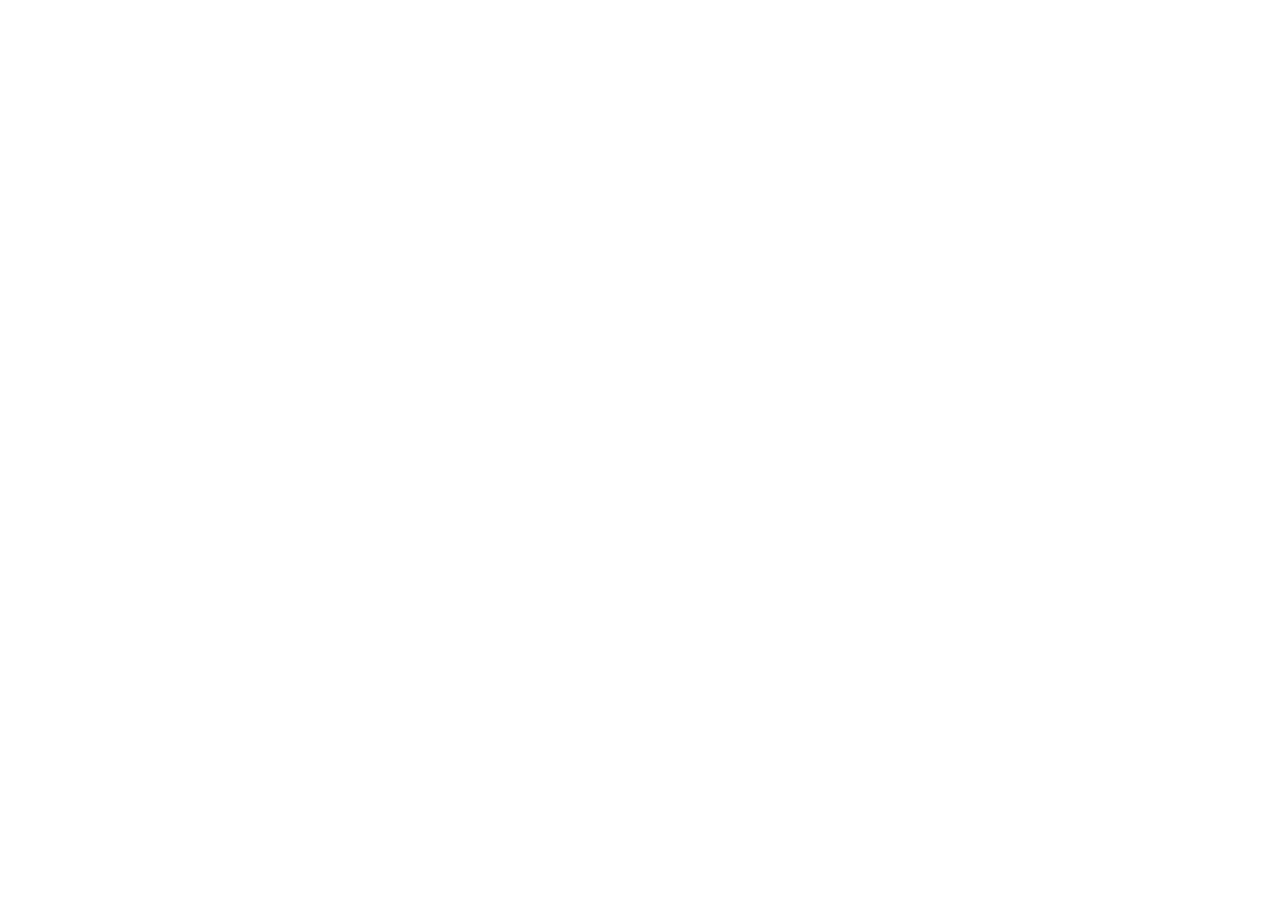
==== task1.html @ 2d25aec0 "Add files via upload" ====
<!DOCTYPE html>
<html lang="en">
<head>
  <meta charset="UTF-8">
  <meta name="viewport" content="width=device-width, initial-scale=1">
  <title>Task 1 — Geometric composition (CSS Grid)</title>
  <link rel="stylesheet" href="css/base.css">
  <link rel="stylesheet" href="css/task1.css">
</head>
<body>
  <main class="composition" aria-label="Geometric composition">
    <div class="blue"></div>
    <div class="top"></div>
    <div class="yellow"></div>
    <div class="tall"></div>
    <div class="red"></div>
    <div class="bottom"></div>
  </main>
</body>
</html>
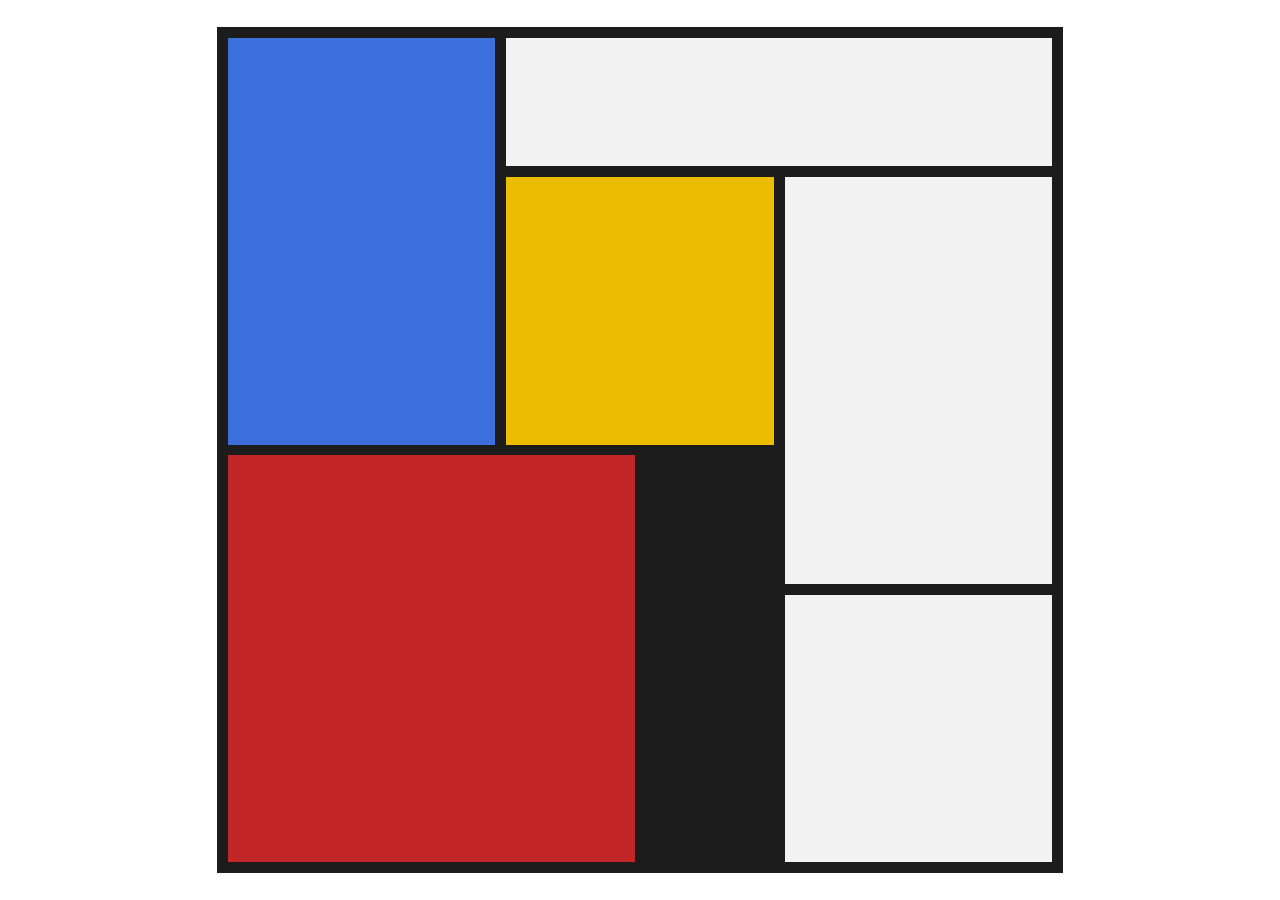
==== commit ae5cf5d7: "Update task1.html" ====
--- a/task1.html
+++ b/task1.html
@@ -4,8 +4,8 @@
   <meta charset="UTF-8">
   <meta name="viewport" content="width=device-width, initial-scale=1">
   <title>Task 1 — Geometric composition (CSS Grid)</title>
-  <link rel="stylesheet" href="css/base.css">
-  <link rel="stylesheet" href="css/task1.css">
+  <link rel="stylesheet" href="base.css">
+  <link rel="stylesheet" href="task1.css">
 </head>
 <body>
   <main class="composition" aria-label="Geometric composition">
--- a/base.css
+++ b/base.css
@@ -0,0 +1,39 @@
+/* base.css — shared tokens, reset and typography for all three tasks */
+:root {
+  --ink: #1f2430;
+  --muted: #667085;
+  --bg: #f4f5f9;
+  --surface: #ffffff;
+  --border: #dfe3ec;
+  --primary: #3b5bdb;
+  --primary-dark: #2f49b0;
+  --accent: #f59f00;
+  --radius: 0.75rem;
+  --space-1: 0.5rem;
+  --space-2: 1rem;
+  --space-3: 1.5rem;
+  --space-4: 2.5rem;
+  --font: system-ui, -apple-system, "Segoe UI", Roboto, "Helvetica Neue", Arial, sans-serif;
+}
+
+*, *::before, *::after { box-sizing: border-box; }
+
+body {
+  margin: 0;
+  font-family: var(--font);
+  font-size: 1rem;
+  line-height: 1.55;
+  color: var(--ink);
+  background: var(--bg);
+}
+
+h1, h2, h3 { line-height: 1.25; margin: 0 0 var(--space-1); }
+p { margin: 0 0 var(--space-2); }
+img { display: block; max-width: 100%; }
+a { color: inherit; text-decoration: none; }
+
+.page {
+  padding: var(--space-3) clamp(1rem, 5vw, 4rem) var(--space-4);
+}
+.page__title { font-size: clamp(1.5rem, 4vw, 2.25rem); }
+.page__lead { color: var(--muted); }
--- a/task1.css
+++ b/task1.css
@@ -0,0 +1,31 @@
+/* task1.css — Mondrian-style composition, one CSS Grid (6 x 6) */
+body {
+  min-height: 100vh;
+  display: grid;
+  place-items: center;
+  background: #ffffff;
+}
+
+.composition {
+  /* fluid square: never wider or taller than the smaller side of the window */
+  width: 94vmin;
+  aspect-ratio: 1 / 1;
+
+  display: grid;
+  grid-template-columns: repeat(6, 1fr);
+  grid-template-rows: repeat(6, 1fr);
+
+  /* the black lines are the grid gap + the same gap as padding for the frame */
+  gap: 1.2vmin;
+  padding: 1.2vmin;
+  background: #1c1c1c;
+}
+
+/* placement: grid-column / grid-row = start / end line */
+.blue   { grid-column: 1 / 3; grid-row: 1 / 4; background: #3d6fdc; }
+.top    { grid-column: 3 / 7; grid-row: 1 / 2; background: #f2f2f2; }
+.yellow { grid-column: 3 / 5; grid-row: 2 / 4; background: #ecbc00; }
+.tall   { grid-column: 5 / 7; grid-row: 2 / 5; background: #f2f2f2; }
+.red    { grid-column: 1 / 4; grid-row: 4 / 7; background: #c22626; }
+.bottom { grid-column: 5 / 7; grid-row: 5 / 7; background: #f2f2f2; }
+/* column 4, rows 4-6 is intentionally empty: the black background shows through */
